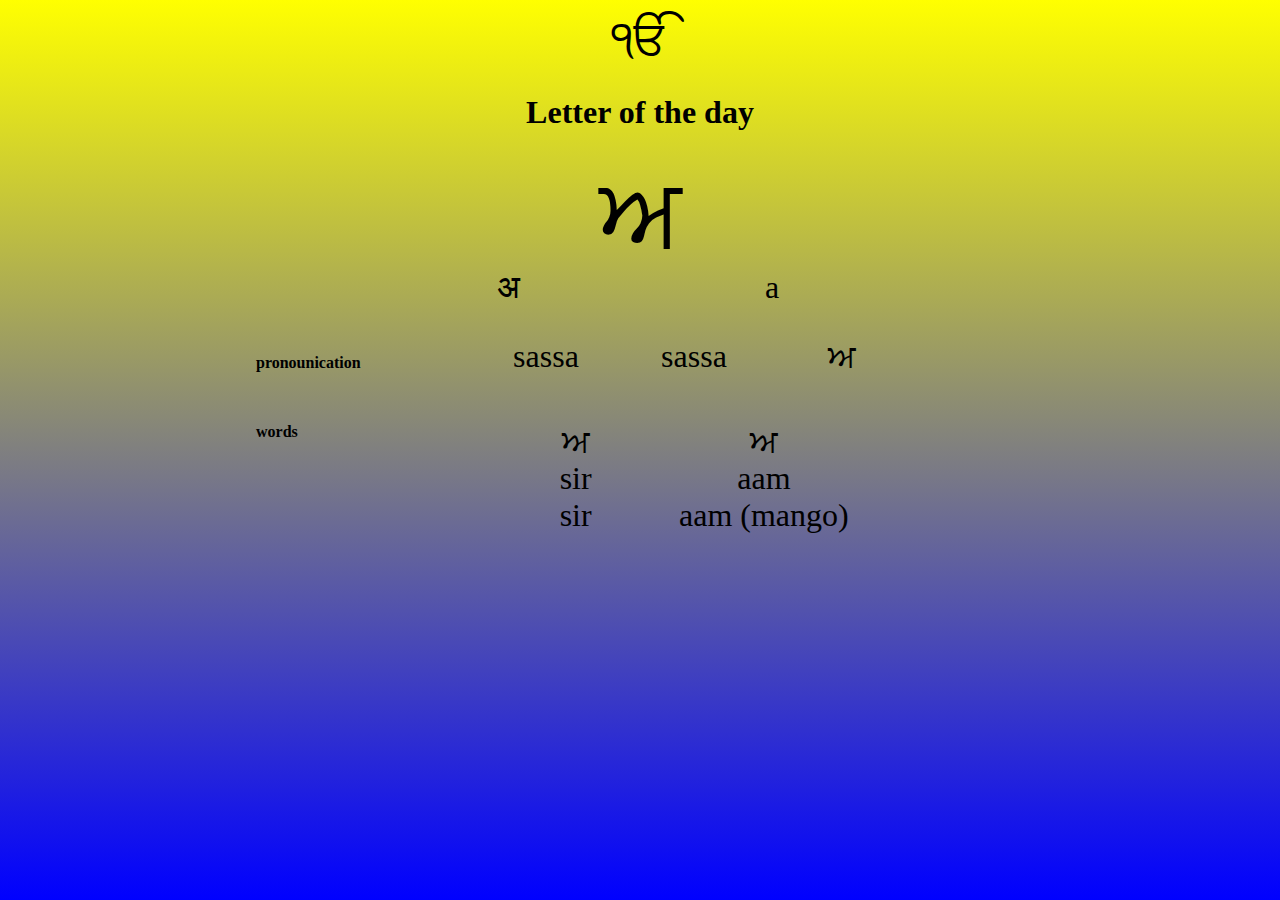
==== index.html @ 8c6b0a73 "initial commit home page" ====
<!doctype html>
<html>
	<head>
		<title>Learn Punjabi Daily</title>
		<meta charset="utf-8">
		<meta name="viewport" content="width=device-width">
		<link href="css/main.css" rel="stylesheet" />
	</head>
	<body>
		<div class="pj-alphabet-omkar size-md padTop_10"></div>
		<h1 class="page-heading size-md hide">Paaji Punjabi Paathsala</h1>

		<h2 class="letter-heading size-sm">Letter of the day</h2>
		<div class="pj-alphabet-a size-xl"></div>
		<div class="other-lang size-sm">
			<div class="hn-alphabet-a"></div>
			<div class=>a</div>
		</div>

		<section class="word-info pronounication">
			<h3>pronounication</h3>
			<dl class="meta-list size-sm">
				<dt>English</dt>
				<dd>sassa</dd>
				<dt>Hindi</dt>
				<dd>sassa</dd>
				<dt>Punjabi</dt>
				<dd class="pj-alphabet-a"></dd>
			</dl>
		</section>

		<section class="word-info counterparts hide">
			<h3>counterparts</h3>
			<dl class="meta-list size-sm">
				<dt>English</dt>
				<dd>S</dd>
				<dt>Hindi</dt>
				<dd>S</dd>
			</dl>
		</section>

		<section class="word-info words">
			<h3 class="words-heading">words</h3>
			<ul class="words-list">
				<li class="">
					<div class="lang-pj"><span class="pj-alphabet-a"></span></div>
					<div class="lang-hn">sir</div>
					<div class="lang-en">sir</div>
				</li>
				<li>
					<div class="lang-pj"><span class="pj-alphabet-a"></span></div>
					<div class="lang-hn">aam</div>
					<div class="lang-en">aam (mango)</div>
				</li>
			</ul>
		</section>
	</body>
</html>
---- css/main.css ----
/* global rules */
html {
	height: 100%;
}
html, body {
	background: linear-gradient(#ff0, #00f);
	font-size: 12px;
	min-height: 100%;
	margin: 0;
	padding: 0;
	text-align: center;
}
.size-xs { font-size: 1em; }
.size-sm { font-size: 2em; }
.size-md { font-size: 3em; }
.size-lg { font-size: 4em; }
.size-xl { font-size: 6em; }

.hide { display: none !important; }
.bold { font-weight: bold !important; }
.text-left { text-align: left !important; }

.padTop_10 { padding-top: 10px !important; }

/* custom fonts */
@font-face {
	font-family: 'gurumukhi';
	font-style: normal;
	font-weight: 400;

	src: url(fonts/NotoSansGurmukhiUI-Regular.eot);
	src: url(fonts/NotoSansGurmukhiUI-Regular.eot?#iefix) format('embedded-opentype'),
		url(fonts/NotoSansGurmukhiUI-Regular.woff2) format('woff2'),
		url(fonts/NotoSansGurmukhiUI-Regular.woff) format('woff'),
		url(fonts/NotoSansGurmukhiUI-Regular.ttf) format('truetype');
}

@font-face {
	font-family: 'devanagari';
	font-style: normal;
	font-weight: 400;

	src: url(fonts/NotoSansDevanagari-Regular.eot);
	src: url(fonts/NotoSansDevanagari-Regular.eot?#iefix) format('embedded-opentype'),
		url(fonts/NotoSansDevanagari-Regular.woff2) format('woff2'),
		url(fonts/NotoSansDevanagari-Regular.woff) format('woff'),
		url(fonts/NotoSansDevanagari-Regular.ttf) format('truetype');
}


/* alphabets */
[class*="pj-alphabet"] {
	font-family: 'gurumukhi';
}
.pj-alphabet-omkar:before {
	content: "\0A74";
}
.pj-alphabet-a:before {
	content: "\0A05";
}
.pj-alphabet-aa:before {
	content: "\0A06";
}

[class*="pj-alphabet"] {
	font-family: 'devanagari';
}
.hn-alphabet-a:before {
	content: "\0905";
}



/* page css */
.page-heading {
	margin: 50px auto;
}
.other-lang div {
	display: inline-block;
	width: 20%;
}
.words-heading {
	text-align: left;
}
.word-info {
	margin: 0 20px;
}
.word-info h3 {
	font-size: 1.5em;
	text-align: left;
	width: 200px;
}

.meta-list {
	text-align: left;
}
.meta-list dt,
.meta-list dd {
	display: inline-block;
	margin: 0;
	text-align: center;
	width: 30%;
}
.meta-list dt {
	display: none;
}

.words-list {
	list-style-type: none;
	padding: 0;
}
.words-list li {
	float: left;
	font-size: 2em;
	width: 25%;
}



@media only screen and (min-width: 768px) {
	body {
		font-size: 16px;
	}
	.word-info {
		margin-left: 20%;
	}
	.word-info h3 {
		font-size: inherit;
		float: left;
	}
	.meta-list dd {
		margin-left: 40px; 
		width: 100px;
	}
	.words-list {
		display: inline-block;
		width: 75%;
	}
}
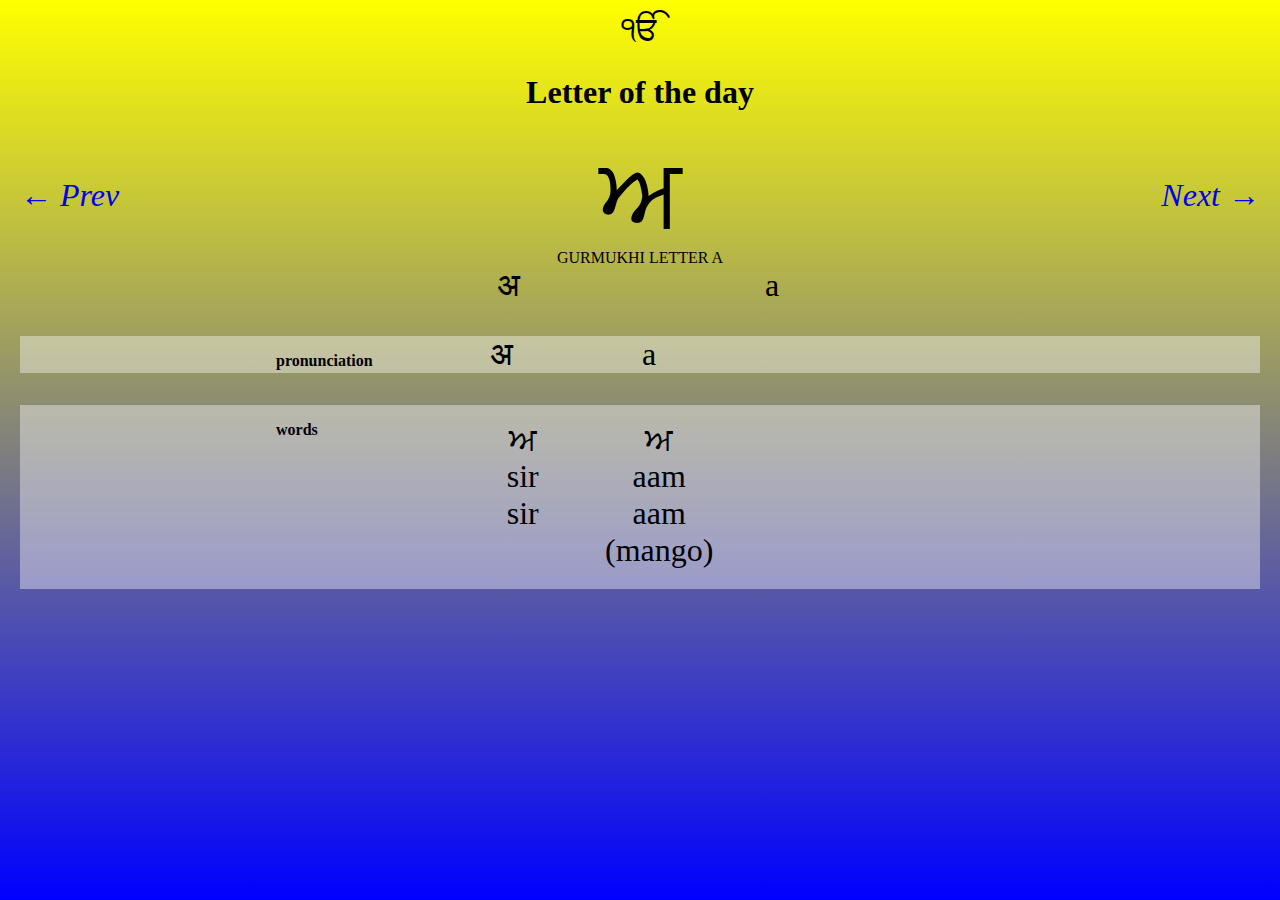
==== commit 3b37dd99: "adding js logic to iterate over json" ====
--- a/index.html
+++ b/index.html
@@ -5,37 +5,44 @@
 		<meta charset="utf-8">
 		<meta name="viewport" content="width=device-width">
 		<link href="css/main.css" rel="stylesheet" />
+		<script src="js/loadjson.js"></script>
 	</head>
 	<body>
-		<div class="pj-alphabet-omkar size-md padTop_10"></div>
+		<div class="pj-alphabet-omkar size-sm padTop_10"></div>
 		<h1 class="page-heading size-md hide">Paaji Punjabi Paathsala</h1>
 
 		<h2 class="letter-heading size-sm">Letter of the day</h2>
-		<div class="pj-alphabet-a size-xl"></div>
-		<div class="other-lang size-sm">
-			<div class="hn-alphabet-a"></div>
-			<div class=>a</div>
+
+		<div id="dailyLetter" class="daily-letter size-xl">
+			<a href="#" class="prev">&larr; Prev</a>
+			<div class="letter"></div>
+			<div class="desc"></div>
+			<a href="#" class="next">Next &rarr;</a>
+		</div>
+		<div id="otherLang" class="other-lang size-sm">
+			<div class="hindi"></div>
+			<div class="english"></div>
 		</div>
 
-		<section class="word-info pronounication">
-			<h3>pronounication</h3>
+		<section id="pronunciation" class="word-info pronunciation">
+			<h3>pronunciation</h3>
 			<dl class="meta-list size-sm">
+				<dt>Hindi</dt>
+				<dd class="hindi">sassa</dd>
 				<dt>English</dt>
-				<dd>sassa</dd>
-				<dt>Hindi</dt>
-				<dd>sassa</dd>
+				<dd class="english">sassa</dd>
 				<dt>Punjabi</dt>
-				<dd class="pj-alphabet-a"></dd>
+				<dd class="punjabi"></dd>
 			</dl>
 		</section>
 
-		<section class="word-info counterparts hide">
+		<section id="counterparts" class="word-info counterparts hide">
 			<h3>counterparts</h3>
 			<dl class="meta-list size-sm">
+				<dt>Hindi</dt>
+				<dd class="hindi"></dd>
 				<dt>English</dt>
-				<dd>S</dd>
-				<dt>Hindi</dt>
-				<dd>S</dd>
+				<dd class="english"></dd>
 			</dl>
 		</section>
 
@@ -54,5 +61,7 @@
 				</li>
 			</ul>
 		</section>
+
+		<script src="js/index.js"></script>
 	</body>
 </html>--- a/css/main.css
+++ b/css/main.css
@@ -10,11 +10,11 @@
 	padding: 0;
 	text-align: center;
 }
-.size-xs { font-size: 1em; }
-.size-sm { font-size: 2em; }
-.size-md { font-size: 3em; }
-.size-lg { font-size: 4em; }
-.size-xl { font-size: 6em; }
+.size-xs { font-size: 1rem; }
+.size-sm { font-size: 2rem; }
+.size-md { font-size: 3rem; }
+.size-lg { font-size: 4rem; }
+.size-xl { font-size: 6rem; }
 
 .hide { display: none !important; }
 .bold { font-weight: bold !important; }
@@ -62,7 +62,7 @@
 	content: "\0A06";
 }
 
-[class*="pj-alphabet"] {
+[class*="hn-alphabet"] {
 	font-family: 'devanagari';
 }
 .hn-alphabet-a:before {
@@ -79,16 +79,46 @@
 	display: inline-block;
 	width: 20%;
 }
+
+.daily-letter {
+	margin: 0 20px;
+	position: relative;
+}
+.daily-letter .desc {
+	font-size: 1rem;
+}
+.prev, .next {
+	font-style: italic;
+    font-size: 2rem;
+	margin-top: -25px;
+    position: absolute;
+	text-decoration: none;
+    top: 50%;
+}
+.prev:active,
+.next:active,
+.prev:focus,
+.next:focus {
+	color: #00f;
+}
+.prev {
+	left: 0;
+}
+.next {
+	right: 0;
+}
+
 .words-heading {
 	text-align: left;
 }
 .word-info {
+	background: rgba(255, 255, 255, 0.4);
 	margin: 0 20px;
 }
 .word-info h3 {
-	font-size: 1.5em;
+	font-size: 1.5rem;
 	text-align: left;
-	width: 200px;
+	width: 175px;
 }
 
 .meta-list {
@@ -111,25 +141,25 @@
 }
 .words-list li {
 	float: left;
-	font-size: 2em;
+	font-size: 2rem;
 	width: 25%;
 }
 
 
 
 @media only screen and (min-width: 768px) {
-	body {
+	html, body {
 		font-size: 16px;
 	}
 	.word-info {
-		margin-left: 20%;
+		padding: 0 20%;
 	}
 	.word-info h3 {
 		font-size: inherit;
 		float: left;
 	}
 	.meta-list dd {
-		margin-left: 40px; 
+		margin-right: 40px; 
 		width: 100px;
 	}
 	.words-list {
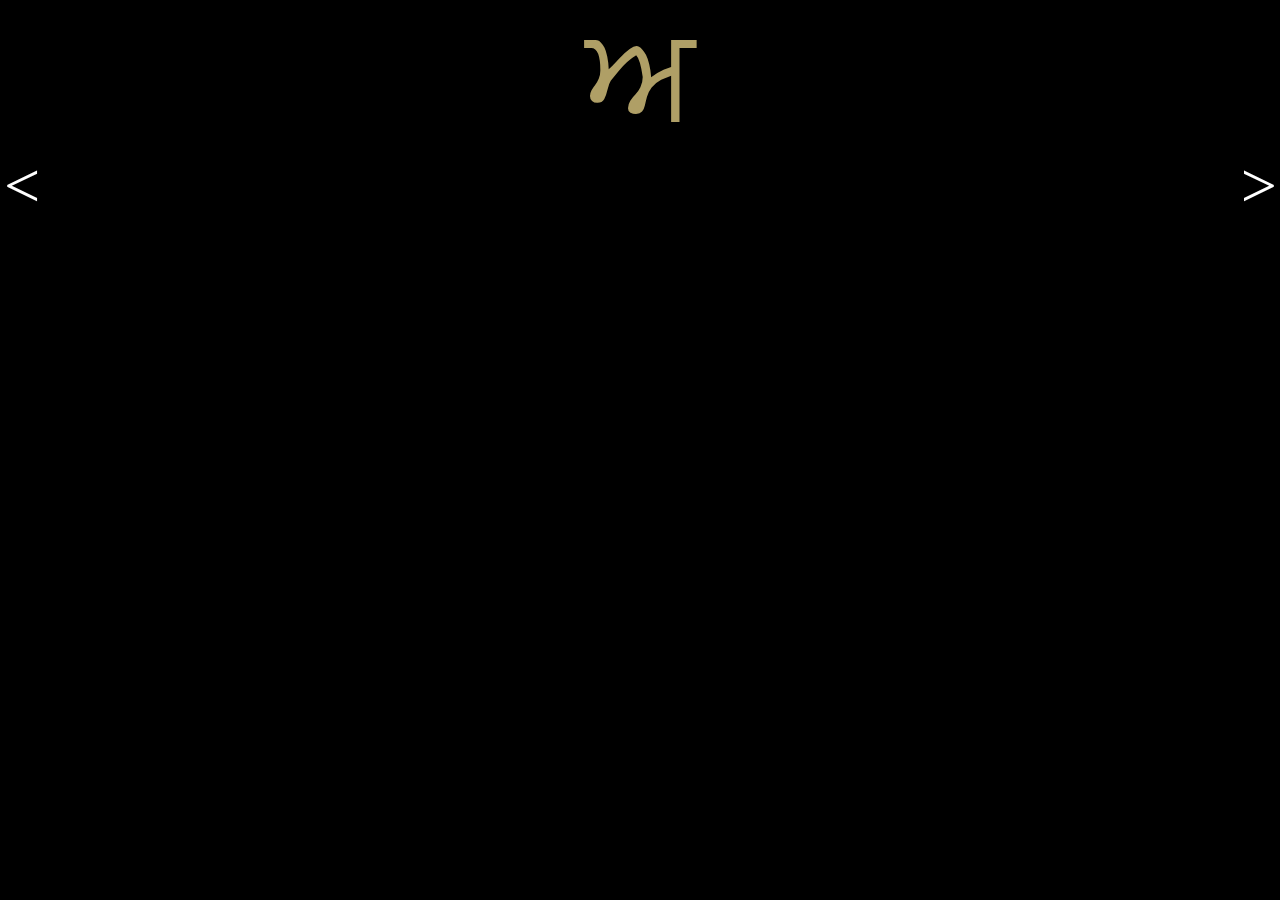
==== commit de90d77b: "css changes, ui enhancements" ====
--- a/index.html
+++ b/index.html
@@ -1,67 +1,87 @@
 <!doctype html>
 <html>
-	<head>
-		<title>Learn Punjabi Daily</title>
-		<meta charset="utf-8">
-		<meta name="viewport" content="width=device-width">
-		<link href="css/main.css" rel="stylesheet" />
-		<script src="js/loadjson.js"></script>
-	</head>
-	<body>
-		<div class="pj-alphabet-omkar size-sm padTop_10"></div>
-		<h1 class="page-heading size-md hide">Paaji Punjabi Paathsala</h1>
 
-		<h2 class="letter-heading size-sm">Letter of the day</h2>
+<head>
+	<title>New Tab</title>
+	<meta charset="utf-8">
+	<meta name="viewport" content="user-scalable=no, width=device-width, initial-scale=1, maximum-scale=1" />
+	<link href="css/main.css" rel="stylesheet" />
+	<script src="js/loadjson.js"></script>
+</head>
 
-		<div id="dailyLetter" class="daily-letter size-xl">
-			<a href="#" class="prev">&larr; Prev</a>
-			<div class="letter"></div>
-			<div class="desc"></div>
-			<a href="#" class="next">Next &rarr;</a>
+<body>
+	
+		<div class="wall">
+			<div class="overlay">
+			<div class="container">
+				<div class="row">
+					<div class="col-md-12">
+						<div id="dailyLetter" class="daily-letter size-xl">
+							<div class="letter"></div>
+						</div>
+					</div>
+				</div>
+				<div class="row">
+					<div class="col-md-3">
+						<a href="#" class="prev">&lt;</a>
+					</div>
+					<div class="col-md-6">
+					</div>
+					<div class="col-md-3">
+						<a href="#" class="next">&gt;</a>
+					</div>
+				</div>
+
+
+
+
+			</div>
+			
+			<div id="otherLang" class="other-lang size-sm">
+				<div class="hindi"></div>
+				<div class="english"></div>
+			</div>
+
+			<section id="pronunciation" class="word-info pronunciation">
+				
+				<dl class="meta-list size-sm">
+					<dt>Hindi</dt>
+					<dd class="hindi">sassa</dd>
+					<dt>English</dt>
+					<dd class="english">sassa</dd>
+					<dt>Punjabi</dt>
+					<dd class="punjabi"></dd>
+				</dl>
+			</section>
+
+			<section id="counterparts" class="word-info counterparts hide">
+				<h3>counterparts</h3>
+				<dl class="meta-list size-sm">
+					<dt>Hindi</dt>
+					<dd class="hindi"></dd>
+					<dt>English</dt>
+					<dd class="english"></dd>
+				</dl>
+			</section>
+
+			<section class="word-info words">
+				<h3 class="words-heading">words</h3>
+				<ul class="words-list">
+					<li class="">
+						<div class="lang-pj"><span class="pj-alphabet-a"></span></div>
+						<div class="lang-hn">sir</div>
+						<div class="lang-en">sir</div>
+					</li>
+					<li>
+						<div class="lang-pj"><span class="pj-alphabet-a"></span></div>
+						<div class="lang-hn">aam</div>
+						<div class="lang-en">aam (mango)</div>
+					</li>
+				</ul>
+			</section>
 		</div>
-		<div id="otherLang" class="other-lang size-sm">
-			<div class="hindi"></div>
-			<div class="english"></div>
-		</div>
+	</div>
+	<script src="js/index.js"></script>
+</body>
 
-		<section id="pronunciation" class="word-info pronunciation">
-			<h3>pronunciation</h3>
-			<dl class="meta-list size-sm">
-				<dt>Hindi</dt>
-				<dd class="hindi">sassa</dd>
-				<dt>English</dt>
-				<dd class="english">sassa</dd>
-				<dt>Punjabi</dt>
-				<dd class="punjabi"></dd>
-			</dl>
-		</section>
-
-		<section id="counterparts" class="word-info counterparts hide">
-			<h3>counterparts</h3>
-			<dl class="meta-list size-sm">
-				<dt>Hindi</dt>
-				<dd class="hindi"></dd>
-				<dt>English</dt>
-				<dd class="english"></dd>
-			</dl>
-		</section>
-
-		<section class="word-info words">
-			<h3 class="words-heading">words</h3>
-			<ul class="words-list">
-				<li class="">
-					<div class="lang-pj"><span class="pj-alphabet-a"></span></div>
-					<div class="lang-hn">sir</div>
-					<div class="lang-en">sir</div>
-				</li>
-				<li>
-					<div class="lang-pj"><span class="pj-alphabet-a"></span></div>
-					<div class="lang-hn">aam</div>
-					<div class="lang-en">aam (mango)</div>
-				</li>
-			</ul>
-		</section>
-
-		<script src="js/index.js"></script>
-	</body>
 </html>--- a/css/main.css
+++ b/css/main.css
@@ -1,20 +1,28 @@
 /* global rules */
-html {
-	height: 100%;
-}
-html, body {
-	background: linear-gradient(#ff0, #00f);
-	font-size: 12px;
-	min-height: 100%;
-	margin: 0;
-	padding: 0;
-	text-align: center;
-}
+html,body {
+	height: 100%; 
+	margin: 0px; 
+	padding: 0px; 
+}
+     
+
+.wall {
+    background-image: url("../images/bg1.jpg");
+	background-color: rgba(0,0,0,1);
+	background-size: cover;
+	height:100%;
+}
+
+.overlay{
+	background-color: rgba(0,0,0,.49);
+	height:100%;
+}
+
 .size-xs { font-size: 1rem; }
 .size-sm { font-size: 2rem; }
 .size-md { font-size: 3rem; }
 .size-lg { font-size: 4rem; }
-.size-xl { font-size: 6rem; }
+.size-xl { font-size: 8rem; }
 
 .hide { display: none !important; }
 .bold { font-weight: bold !important; }
@@ -23,16 +31,17 @@
 .padTop_10 { padding-top: 10px !important; }
 
 /* custom fonts */
+/*TODO: check if these fonts are needed at all*/
 @font-face {
 	font-family: 'gurumukhi';
 	font-style: normal;
 	font-weight: 400;
 
-	src: url(fonts/NotoSansGurmukhiUI-Regular.eot);
-	src: url(fonts/NotoSansGurmukhiUI-Regular.eot?#iefix) format('embedded-opentype'),
-		url(fonts/NotoSansGurmukhiUI-Regular.woff2) format('woff2'),
-		url(fonts/NotoSansGurmukhiUI-Regular.woff) format('woff'),
-		url(fonts/NotoSansGurmukhiUI-Regular.ttf) format('truetype');
+	src: url(fonts/punjabi/NotoSansGurmukhiUI-Regular.eot);
+	src: url(fonts/punjabi/NotoSansGurmukhiUI-Regular.eot?#iefix) format('embedded-opentype'),
+		url(fonts/punjabi/NotoSansGurmukhiUI-Regular.woff2) format('woff2'),
+		url(fonts/punjabi/NotoSansGurmukhiUI-Regular.woff) format('woff'),
+		url(fonts/punjabi/NotoSansGurmukhiUI-Regular.ttf) format('truetype');
 }
 
 @font-face {
@@ -40,11 +49,11 @@
 	font-style: normal;
 	font-weight: 400;
 
-	src: url(fonts/NotoSansDevanagari-Regular.eot);
-	src: url(fonts/NotoSansDevanagari-Regular.eot?#iefix) format('embedded-opentype'),
-		url(fonts/NotoSansDevanagari-Regular.woff2) format('woff2'),
-		url(fonts/NotoSansDevanagari-Regular.woff) format('woff'),
-		url(fonts/NotoSansDevanagari-Regular.ttf) format('truetype');
+	src: url(fonts/hindi/NotoSansDevanagari-Regular.eot);
+	src: url(fonts/hindi/NotoSansDevanagari-Regular.eot?#iefix) format('embedded-opentype'),
+		url(fonts/hindi/NotoSansDevanagari-Regular.woff2) format('woff2'),
+		url(fonts/hindi/NotoSansDevanagari-Regular.woff) format('woff'),
+		url(fonts/hindi/NotoSansDevanagari-Regular.ttf) format('truetype');
 }
 
 
@@ -71,35 +80,34 @@
 
 
 
-/* page css */
-.page-heading {
-	margin: 50px auto;
-}
 .other-lang div {
 	display: inline-block;
-	width: 20%;
+}
+
+.letter{
+  display: inline-block;
 }
 
 .daily-letter {
+	color: #af9f66;
 	margin: 0 20px;
-	position: relative;
-}
-.daily-letter .desc {
-	font-size: 1rem;
-}
+  position: relative;
+  text-align: center;
+}
+
 .prev, .next {
 	font-style: italic;
-    font-size: 2rem;
-	margin-top: -25px;
-    position: absolute;
+    font-size: 4rem;
+    color: #ffffff;
+	    position: absolute;
 	text-decoration: none;
-    top: 50%;
+    
 }
 .prev:active,
 .next:active,
 .prev:focus,
 .next:focus {
-	color: #00f;
+	color: #ffffff;
 }
 .prev {
 	left: 0;
@@ -112,7 +120,7 @@
 	text-align: left;
 }
 .word-info {
-	background: rgba(255, 255, 255, 0.4);
+	
 	margin: 0 20px;
 }
 .word-info h3 {
@@ -147,7 +155,7 @@
 
 
 
-@media only screen and (min-width: 768px) {
+/* @media only screen and (min-width: 768px) {
 	html, body {
 		font-size: 16px;
 	}
@@ -166,4 +174,100 @@
 		display: inline-block;
 		width: 75%;
 	}
-}+} */
+
+* {
+  box-sizing: border-box;
+}
+
+/* Simple Responsive Framework. */
+.row {
+  width: 100%;
+}
+
+/********** Desktop View **********/
+@media (min-width: 992px) {
+  .col-lg-1, .col-lg-2, .col-lg-3, .col-lg-4, .col-lg-5, .col-lg-6, .col-lg-7, .col-lg-8, .col-lg-9, .col-lg-10, .col-lg-11, .col-lg-12 {
+    float: left;    
+  }
+  .col-lg-1 {
+    width: 8.33%;
+  }
+  .col-lg-2 {
+    width: 16.66%;
+  }
+  .col-lg-3 {
+    width: 25%;
+  }
+  .col-lg-4 {
+    width: 33.33%;
+  }
+  .col-lg-5 {
+    width: 41.66%;
+  }
+  .col-lg-6 {
+    width: 50%;
+  }
+  .col-lg-7 {
+    width: 58.33%;
+  }
+  .col-lg-8 {
+    width: 66.66%;
+  }
+  .col-lg-9 {
+    width: 74.99%;
+  }
+  .col-lg-10 {
+    width: 83.33%;
+  }
+  .col-lg-11 {
+    width: 91.66%;
+  }
+  .col-lg-12 {
+    width: 100%;
+  }
+}
+/********** Tablet View **********/
+@media (min-width: 768px) and (max-width: 991px) {
+  .col-md-1, .col-md-2, .col-md-3, .col-md-4, .col-md-5, .col-md-6, .col-md-7, .col-md-8, .col-md-9, .col-md-10, .col-md-11, .col-md-12 {
+    float: left;
+    
+  }
+  .col-md-1 {
+    width: 8.33%;
+  }
+  .col-md-2 {
+    width: 16.66%;
+  }
+  .col-md-3 {
+    width: 25%;
+  }
+  .col-md-4 {
+    width: 33.33%;
+  }
+  .col-md-5 {
+    width: 41.66%;
+  }
+  .col-md-6 {
+    width: 50%;
+  }
+  .col-md-7 {
+    width: 58.33%;
+  }
+  .col-md-8 {
+    width: 66.66%;
+  }
+  .col-md-9 {
+    width: 74.99%;
+  }
+  .col-md-10 {
+    width: 83.33%;
+  }
+  .col-md-11 {
+    width: 91.66%;
+  }
+  .col-md-12 {
+    width: 100%;
+  }
+}
+
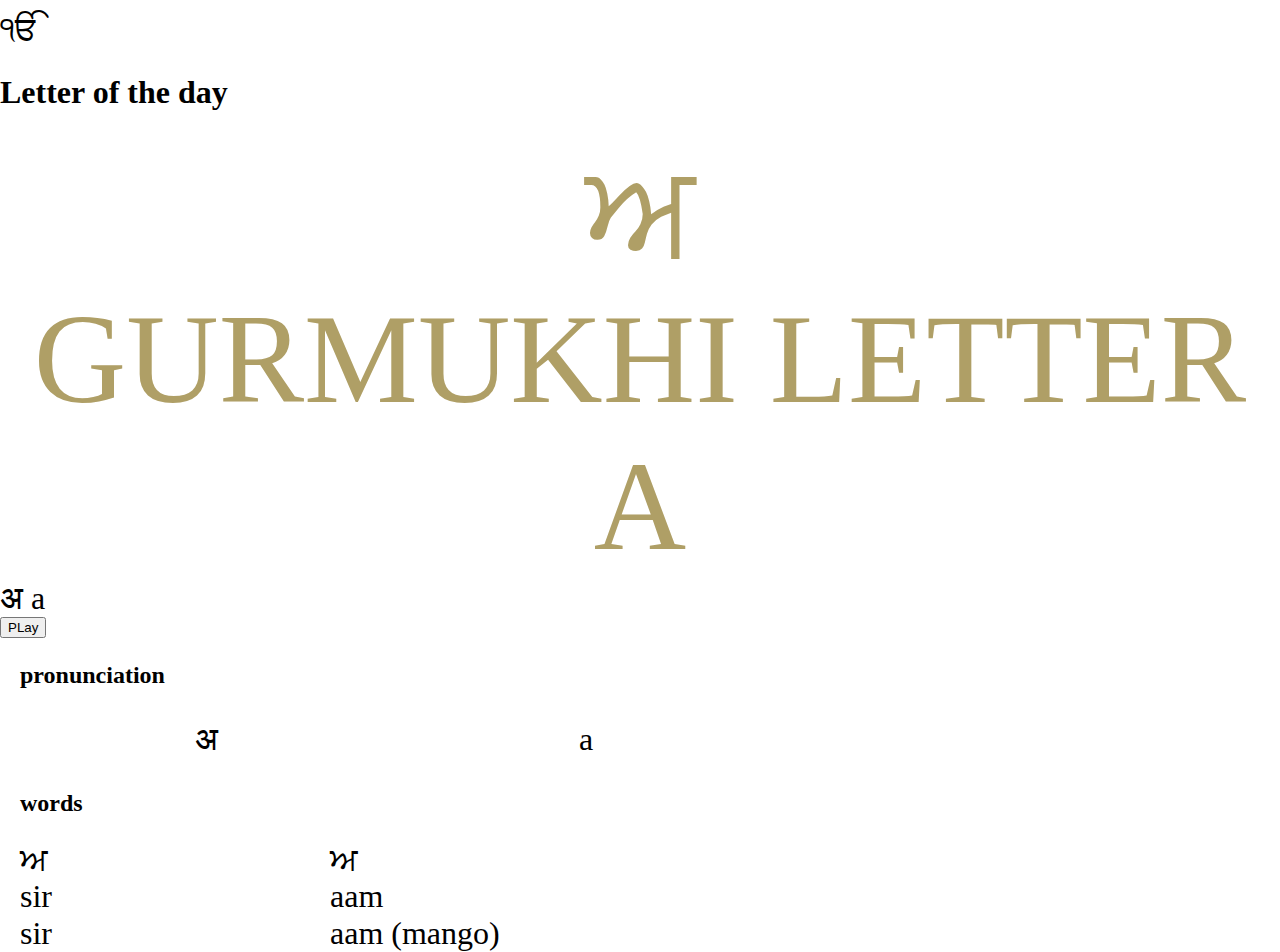
==== commit 70721e43: "adding audio - trial 1" ====
--- a/index.html
+++ b/index.html
@@ -1,87 +1,76 @@
 <!doctype html>
 <html>
+	<head>
+		<title>Learn Punjabi Daily</title>
+		<meta charset="utf-8">
+		<meta name="viewport" content="width=device-width">
+		<link href="css/main.css" rel="stylesheet" />
+		<script src="js/loadjson.js"></script>
+	</head>
+	<body>
+		<div class="pj-alphabet-omkar size-sm padTop_10"></div>
+		<h1 class="page-heading size-md hide">Paaji Punjabi Paathsala</h1>
 
-<head>
-	<title>New Tab</title>
-	<meta charset="utf-8">
-	<meta name="viewport" content="user-scalable=no, width=device-width, initial-scale=1, maximum-scale=1" />
-	<link href="css/main.css" rel="stylesheet" />
-	<script src="js/loadjson.js"></script>
-</head>
+		<h2 class="letter-heading size-sm">Letter of the day</h2>
 
-<body>
-	
-		<div class="wall">
-			<div class="overlay">
-			<div class="container">
-				<div class="row">
-					<div class="col-md-12">
-						<div id="dailyLetter" class="daily-letter size-xl">
-							<div class="letter"></div>
-						</div>
-					</div>
-				</div>
-				<div class="row">
-					<div class="col-md-3">
-						<a href="#" class="prev">&lt;</a>
-					</div>
-					<div class="col-md-6">
-					</div>
-					<div class="col-md-3">
-						<a href="#" class="next">&gt;</a>
-					</div>
-				</div>
+		<div id="dailyLetter" class="daily-letter size-xl">
+			<a href="#" class="prev">&larr; Prev</a>
+			<div class="letter"></div>
+			<div class="desc"></div>
+			<a href="#" class="next">Next &rarr;</a>
+		</div>
+		<div id="otherLang" class="other-lang size-sm">
+			<div class="hindi"></div>
+			<div class="english"></div>
+		</div>
 
+		
+<button id="play" type="button">PLay</button>
+<audio id="aud" controls class="hide">
+  <source src="audio/horse.ogg" type="audio/ogg">
+  <source src="audio/horse.mp3" type="audio/mpeg">
+Your browser does not support the audio element.
+</audio>
+		
 
+		<section id="pronunciation" class="word-info pronunciation">
+			<h3>pronunciation</h3>
+			<dl class="meta-list size-sm">
+				<dt>Hindi</dt>
+				<dd class="hindi">sassa</dd>
+				<dt>English</dt>
+				<dd class="english">sassa</dd>
+				<dt>Punjabi</dt>
+				<dd class="punjabi"></dd>
+			</dl>
+		</section>
 
+		<section id="counterparts" class="word-info counterparts hide">
+			<h3>counterparts</h3>
+			<dl class="meta-list size-sm">
+				<dt>Hindi</dt>
+				<dd class="hindi"></dd>
+				<dt>English</dt>
+				<dd class="english"></dd>
+			</dl>
+		</section>
 
-			</div>
-			
-			<div id="otherLang" class="other-lang size-sm">
-				<div class="hindi"></div>
-				<div class="english"></div>
-			</div>
+		<section class="word-info words">
+			<h3 class="words-heading">words</h3>
+			<ul class="words-list">
+				<li class="">
+					<div class="lang-pj"><span class="pj-alphabet-a"></span></div>
+					<div class="lang-hn">sir</div>
+					<div class="lang-en">sir</div>
+				</li>
+				<li>
+					<div class="lang-pj"><span class="pj-alphabet-a"></span></div>
+					<div class="lang-hn">aam</div>
+					<div class="lang-en">aam (mango)</div>
+				</li>
+			</ul>
+		</section>
 
-			<section id="pronunciation" class="word-info pronunciation">
-				
-				<dl class="meta-list size-sm">
-					<dt>Hindi</dt>
-					<dd class="hindi">sassa</dd>
-					<dt>English</dt>
-					<dd class="english">sassa</dd>
-					<dt>Punjabi</dt>
-					<dd class="punjabi"></dd>
-				</dl>
-			</section>
-
-			<section id="counterparts" class="word-info counterparts hide">
-				<h3>counterparts</h3>
-				<dl class="meta-list size-sm">
-					<dt>Hindi</dt>
-					<dd class="hindi"></dd>
-					<dt>English</dt>
-					<dd class="english"></dd>
-				</dl>
-			</section>
-
-			<section class="word-info words">
-				<h3 class="words-heading">words</h3>
-				<ul class="words-list">
-					<li class="">
-						<div class="lang-pj"><span class="pj-alphabet-a"></span></div>
-						<div class="lang-hn">sir</div>
-						<div class="lang-en">sir</div>
-					</li>
-					<li>
-						<div class="lang-pj"><span class="pj-alphabet-a"></span></div>
-						<div class="lang-hn">aam</div>
-						<div class="lang-en">aam (mango)</div>
-					</li>
-				</ul>
-			</section>
-		</div>
-	</div>
-	<script src="js/index.js"></script>
-</body>
-
+		<script src="js/index.js"></script>
+	</body>
 </html>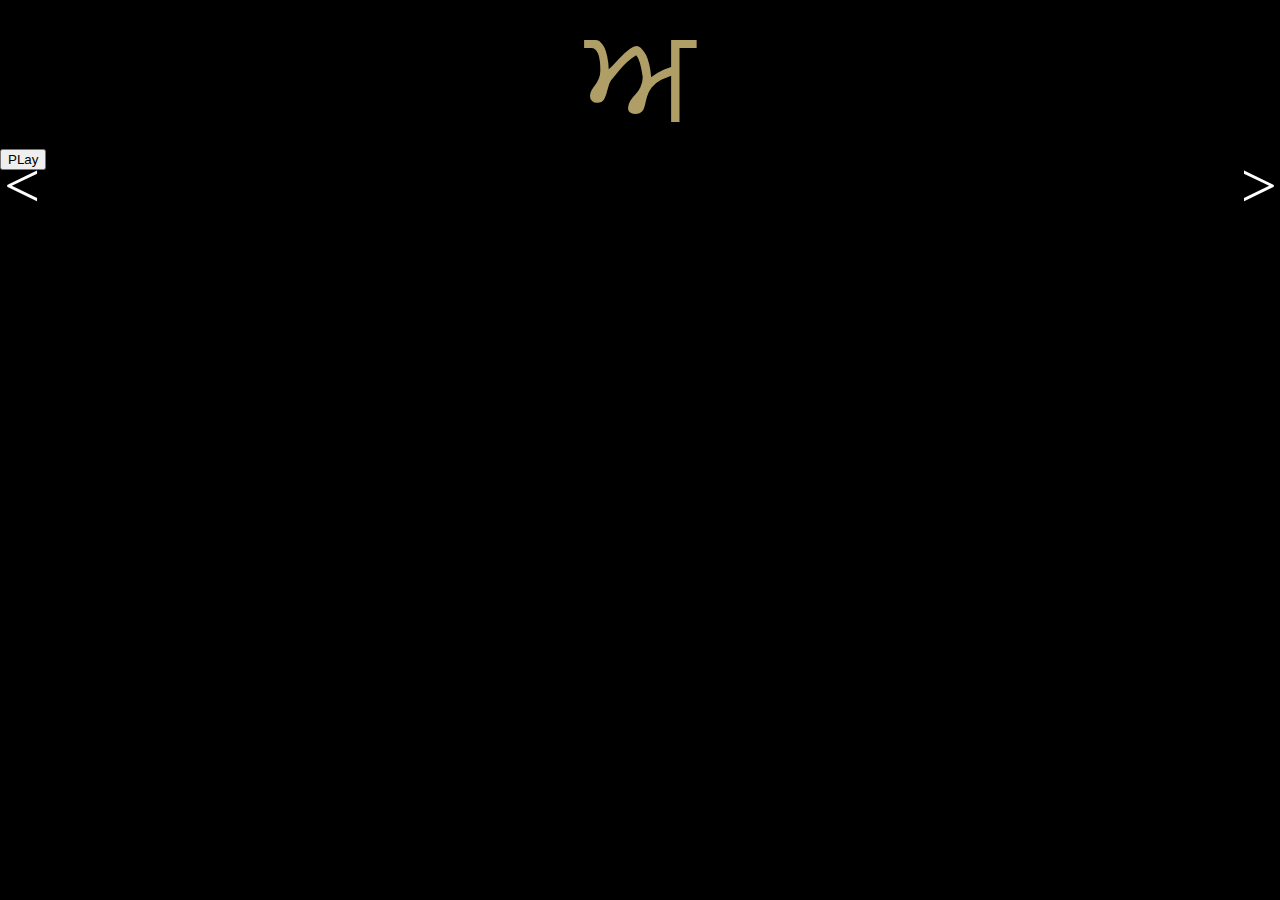
==== commit f0f9757e: "Merge pull request #2 from NavenduSanwal/master" ====
--- a/index.html
+++ b/index.html
@@ -1,28 +1,39 @@
 <!doctype html>
 <html>
-	<head>
-		<title>Learn Punjabi Daily</title>
-		<meta charset="utf-8">
-		<meta name="viewport" content="width=device-width">
-		<link href="css/main.css" rel="stylesheet" />
-		<script src="js/loadjson.js"></script>
-	</head>
-	<body>
-		<div class="pj-alphabet-omkar size-sm padTop_10"></div>
-		<h1 class="page-heading size-md hide">Paaji Punjabi Paathsala</h1>
 
-		<h2 class="letter-heading size-sm">Letter of the day</h2>
+<head>
+	<title>New Tab</title>
+	<meta charset="utf-8">
+	<meta name="viewport" content="user-scalable=no, width=device-width, initial-scale=1, maximum-scale=1" />
+	<link href="css/main.css" rel="stylesheet" />
+	<script src="js/loadjson.js"></script>
+</head>
 
-		<div id="dailyLetter" class="daily-letter size-xl">
-			<a href="#" class="prev">&larr; Prev</a>
-			<div class="letter"></div>
-			<div class="desc"></div>
-			<a href="#" class="next">Next &rarr;</a>
-		</div>
-		<div id="otherLang" class="other-lang size-sm">
-			<div class="hindi"></div>
-			<div class="english"></div>
-		</div>
+<body>
+	
+		<div class="wall">
+			<div class="overlay">
+			<div class="container">
+				<div class="row">
+					<div class="col-md-12">
+						<div id="dailyLetter" class="daily-letter size-xl">
+							<div class="letter"></div>
+						</div>
+					</div>
+				</div>
+				<div class="row">
+					<div class="col-md-3">
+						<a href="#" class="prev">&lt;</a>
+					</div>
+					<div class="col-md-6">
+					</div>
+					<div class="col-md-3">
+						<a href="#" class="next">&gt;</a>
+					</div>
+				</div>
+
+
+
 
 		
 <button id="play" type="button">PLay</button>
@@ -45,32 +56,55 @@
 			</dl>
 		</section>
 
-		<section id="counterparts" class="word-info counterparts hide">
-			<h3>counterparts</h3>
-			<dl class="meta-list size-sm">
-				<dt>Hindi</dt>
-				<dd class="hindi"></dd>
-				<dt>English</dt>
-				<dd class="english"></dd>
-			</dl>
-		</section>
 
-		<section class="word-info words">
-			<h3 class="words-heading">words</h3>
-			<ul class="words-list">
-				<li class="">
-					<div class="lang-pj"><span class="pj-alphabet-a"></span></div>
-					<div class="lang-hn">sir</div>
-					<div class="lang-en">sir</div>
-				</li>
-				<li>
-					<div class="lang-pj"><span class="pj-alphabet-a"></span></div>
-					<div class="lang-hn">aam</div>
-					<div class="lang-en">aam (mango)</div>
-				</li>
-			</ul>
-		</section>
 
-		<script src="js/index.js"></script>
-	</body>
+			</div>
+			
+			<div id="otherLang" class="other-lang size-sm">
+				<div class="hindi"></div>
+				<div class="english"></div>
+			</div>
+
+			<section id="pronunciation" class="word-info pronunciation">
+				
+				<dl class="meta-list size-sm">
+					<dt>Hindi</dt>
+					<dd class="hindi">sassa</dd>
+					<dt>English</dt>
+					<dd class="english">sassa</dd>
+					<dt>Punjabi</dt>
+					<dd class="punjabi"></dd>
+				</dl>
+			</section>
+
+			<section id="counterparts" class="word-info counterparts hide">
+				<h3>counterparts</h3>
+				<dl class="meta-list size-sm">
+					<dt>Hindi</dt>
+					<dd class="hindi"></dd>
+					<dt>English</dt>
+					<dd class="english"></dd>
+				</dl>
+			</section>
+
+			<section class="word-info words">
+				<h3 class="words-heading">words</h3>
+				<ul class="words-list">
+					<li class="">
+						<div class="lang-pj"><span class="pj-alphabet-a"></span></div>
+						<div class="lang-hn">sir</div>
+						<div class="lang-en">sir</div>
+					</li>
+					<li>
+						<div class="lang-pj"><span class="pj-alphabet-a"></span></div>
+						<div class="lang-hn">aam</div>
+						<div class="lang-en">aam (mango)</div>
+					</li>
+				</ul>
+			</section>
+		</div>
+	</div>
+	<script src="js/index.js"></script>
+</body>
+
 </html>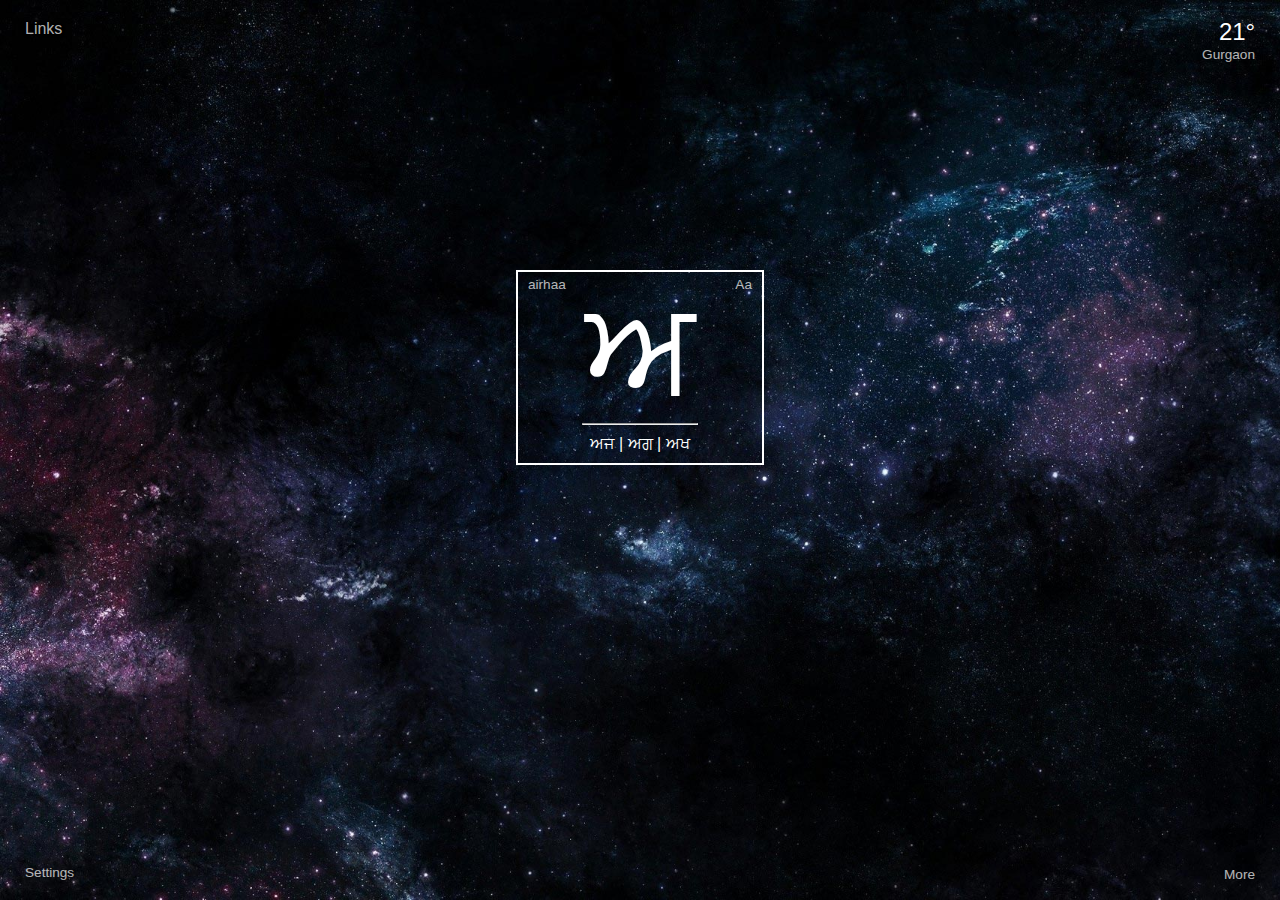
==== commit f3b6ed02: "redesigned the landing page" ====
--- a/index.html
+++ b/index.html
@@ -4,15 +4,60 @@
 <head>
 	<title>New Tab</title>
 	<meta charset="utf-8">
-	<meta name="viewport" content="user-scalable=no, width=device-width, initial-scale=1, maximum-scale=1" />
+	<meta name="description" content="">
+	<meta name="viewport" content="width=device-width">
 	<link href="css/main.css" rel="stylesheet" />
 	<script src="js/loadjson.js"></script>
 </head>
 
 <body>
-	
-		<div class="wall">
-			<div class="overlay">
+	<div class="wall">
+		<div class="container">
+			<div class="row first-row">
+				<div class="col-lg-2 col-md-2">
+					<div class="quicklinks">
+						<span>Links</span>
+					</div>
+				</div>
+				<div class="col-lg-2 col-md-2 top-right">
+					<div class="metric-stat">
+						<span class="metric-stat-number">21</span>
+						<span class="weather-degree">°</span>
+						<span class="unit hide">c</span>
+					</div>
+					<span class="location metric-label data" title="">Gurgaon</span>
+				</div>
+			</div>
+
+			<div class=" row middle-row">
+				<div class="col-md-12">
+					<div id="dailyLetter" class="daily-letter ">
+						<div class="box">
+							<div class="letter size-xl" onclick="PlaySound('airhaa')">ਅ</div>
+							<hr class="divider">
+							<span class="name">airhaa</span>
+							<span class="sound">Aa</span>
+							<div class="words">
+								<span>ਅਜ | ਅਗ | ਅਖ</span>
+							</div>
+						</div>
+					</div>
+				</div>
+			</div>
+
+			<div class="row bottom-row">
+				<div class="col-lg-2 col-md-2">
+					<div class="setting">
+						<span>Settings</span>
+					</div>
+				</div>
+				<div class="col-lg-2 col-md-2 bottom-right">
+					<span class="more" title="">More</span>
+				</div>
+			</div>
+		</div>
+
+		<!-- <div class="overlay">
 			<div class="container">
 				<div class="row">
 					<div class="col-md-12">
@@ -21,7 +66,7 @@
 						</div>
 					</div>
 				</div>
-				<div class="row">
+				<!-- <div class="row">
 					<div class="col-md-3">
 						<a href="#" class="prev">&lt;</a>
 					</div>
@@ -30,37 +75,14 @@
 					<div class="col-md-3">
 						<a href="#" class="next">&gt;</a>
 					</div>
-				</div>
+				</div> -->
 
 
 
+		<!-- 
+			</div> -->
 
-		
-<button id="play" type="button">PLay</button>
-<audio id="aud" controls class="hide">
-  <source src="audio/horse.ogg" type="audio/ogg">
-  <source src="audio/horse.mp3" type="audio/mpeg">
-Your browser does not support the audio element.
-</audio>
-		
-
-		<section id="pronunciation" class="word-info pronunciation">
-			<h3>pronunciation</h3>
-			<dl class="meta-list size-sm">
-				<dt>Hindi</dt>
-				<dd class="hindi">sassa</dd>
-				<dt>English</dt>
-				<dd class="english">sassa</dd>
-				<dt>Punjabi</dt>
-				<dd class="punjabi"></dd>
-			</dl>
-		</section>
-
-
-
-			</div>
-			
-			<div id="otherLang" class="other-lang size-sm">
+		<!-- <div id="otherLang" class="other-lang size-sm">
 				<div class="hindi"></div>
 				<div class="english"></div>
 			</div>
@@ -102,7 +124,7 @@
 					</li>
 				</ul>
 			</section>
-		</div>
+		</div> -->
 	</div>
 	<script src="js/index.js"></script>
 </body>
--- a/css/main.css
+++ b/css/main.css
@@ -1,159 +1,285 @@
 /* global rules */
-html,body {
-	height: 100%; 
-	margin: 0px; 
-	padding: 0px; 
-}
-     
+
+html,
+body {
+  height: 100%;
+  margin: 0px;
+  padding: 0px;
+  color: #fff;
+  font-family: "Helvetica Neue", Helvetica, Arial, sans-serif;
+}
 
 .wall {
-    background-image: url("../images/bg1.jpg");
-	background-color: rgba(0,0,0,1);
-	background-size: cover;
-	height:100%;
-}
-
-.overlay{
-	background-color: rgba(0,0,0,.49);
-	height:100%;
-}
-
-.size-xs { font-size: 1rem; }
-.size-sm { font-size: 2rem; }
-.size-md { font-size: 3rem; }
-.size-lg { font-size: 4rem; }
-.size-xl { font-size: 8rem; }
-
-.hide { display: none !important; }
-.bold { font-weight: bold !important; }
-.text-left { text-align: left !important; }
-
-.padTop_10 { padding-top: 10px !important; }
+  background-image: url("../images/downloaded.jpg");
+  background-size: cover;
+  height: 100%;
+}
+
+.quicklinks {
+  padding-left: 25px;
+  cursor: pointer;
+  color: rgba(255, 255, 255, .7);
+  transition: color .15s ease, text-shadow .15s ease;
+  text-shadow: 0 1px 5px rgba(0, 0, 0, .1);
+}
+
+.first-row {
+  padding-top: 20px;
+}
+
+.bottom-row {
+  position: absolute;
+  padding-bottom: 20px;
+  bottom: 0;
+}
+
+.top-right {
+  position: absolute;
+  padding-right: 25px;
+  right: 0;
+  text-align: right
+}
+
+.middle-row {
+  position: absolute;
+  top: 30%
+}
+
+.bottom-right {
+  position: absolute;
+  padding-right: 25px;
+  right: 0;
+  text-align: right
+}
+
+.setting {
+  padding-left: 25px;
+  opacity: .7;
+  font-size: 85%;
+}
+
+.metric-stat {
+  margin-left: 5px;
+  display: block;
+  position: relative;
+  font-size: 150%;
+  font-weight: 500;
+  line-height: 100%;
+}
+
+.weather-degree {
+  margin-left: -7px;
+}
+
+.metric-label {
+  min-height: 13px;
+  margin: 0 -1px;
+  padding: 3px 1px 2px;
+  display: inline-block;
+  font-size: 85%;
+  font-weight: 500;
+  opacity: .7;
+}
+
+.more {
+  font-size: 85%;
+  font-weight: 500;
+  opacity: .7;
+}
+
+.size-xs {
+  font-size: 1rem;
+}
+
+.size-sm {
+  font-size: 2rem;
+}
+
+.size-md {
+  font-size: 3rem;
+}
+
+.size-lg {
+  font-size: 4rem;
+}
+
+.size-xl {
+  font-size: 8rem;
+}
+
+.hide {
+  display: none !important;
+}
+
+.bold {
+  font-weight: bold !important;
+}
+
+.text-left {
+  text-align: left !important;
+}
+
+.padTop_10 {
+  padding-top: 10px !important;
+}
 
 /* custom fonts */
+
 /*TODO: check if these fonts are needed at all*/
+
 @font-face {
-	font-family: 'gurumukhi';
-	font-style: normal;
-	font-weight: 400;
-
-	src: url(fonts/punjabi/NotoSansGurmukhiUI-Regular.eot);
-	src: url(fonts/punjabi/NotoSansGurmukhiUI-Regular.eot?#iefix) format('embedded-opentype'),
-		url(fonts/punjabi/NotoSansGurmukhiUI-Regular.woff2) format('woff2'),
-		url(fonts/punjabi/NotoSansGurmukhiUI-Regular.woff) format('woff'),
-		url(fonts/punjabi/NotoSansGurmukhiUI-Regular.ttf) format('truetype');
+  font-family: 'gurumukhi';
+  font-style: normal;
+  font-weight: 400;
+  src: url(fonts/punjabi/NotoSansGurmukhiUI-Regular.eot);
+  src: url(fonts/punjabi/NotoSansGurmukhiUI-Regular.eot?#iefix) format('embedded-opentype'), url(fonts/punjabi/NotoSansGurmukhiUI-Regular.woff2) format('woff2'), url(fonts/punjabi/NotoSansGurmukhiUI-Regular.woff) format('woff'), url(fonts/punjabi/NotoSansGurmukhiUI-Regular.ttf) format('truetype');
 }
 
 @font-face {
-	font-family: 'devanagari';
-	font-style: normal;
-	font-weight: 400;
-
-	src: url(fonts/hindi/NotoSansDevanagari-Regular.eot);
-	src: url(fonts/hindi/NotoSansDevanagari-Regular.eot?#iefix) format('embedded-opentype'),
-		url(fonts/hindi/NotoSansDevanagari-Regular.woff2) format('woff2'),
-		url(fonts/hindi/NotoSansDevanagari-Regular.woff) format('woff'),
-		url(fonts/hindi/NotoSansDevanagari-Regular.ttf) format('truetype');
-}
-
+  font-family: 'devanagari';
+  font-style: normal;
+  font-weight: 400;
+  src: url(fonts/hindi/NotoSansDevanagari-Regular.eot);
+  src: url(fonts/hindi/NotoSansDevanagari-Regular.eot?#iefix) format('embedded-opentype'), url(fonts/hindi/NotoSansDevanagari-Regular.woff2) format('woff2'), url(fonts/hindi/NotoSansDevanagari-Regular.woff) format('woff'), url(fonts/hindi/NotoSansDevanagari-Regular.ttf) format('truetype');
+}
 
 /* alphabets */
+
 [class*="pj-alphabet"] {
-	font-family: 'gurumukhi';
-}
+  font-family: 'gurumukhi';
+}
+
 .pj-alphabet-omkar:before {
-	content: "\0A74";
-}
+  content: "\0A74";
+}
+
 .pj-alphabet-a:before {
-	content: "\0A05";
-}
+  content: "\0A05";
+}
+
 .pj-alphabet-aa:before {
-	content: "\0A06";
+  content: "\0A06";
 }
 
 [class*="hn-alphabet"] {
-	font-family: 'devanagari';
-}
+  font-family: 'devanagari';
+}
+
 .hn-alphabet-a:before {
-	content: "\0905";
-}
-
-
+  content: "\0905";
+}
 
 .other-lang div {
-	display: inline-block;
-}
-
-.letter{
   display: inline-block;
 }
 
+.letter {
+  display: inline-block;
+}
+
+.name {
+  position: absolute;
+  top: 5px;
+  left: 10px;
+  opacity: .7;
+  font-size: 85%;
+}
+
+.words {
+  padding: 10px 0;
+}
+
+.sound {
+  position: absolute;
+  top: 5px;
+  right: 10px;
+  opacity: .7;
+  font-size: 85%;
+}
+
 .daily-letter {
-	color: #af9f66;
-	margin: 0 20px;
+  color: #fff;
+  margin: 0 20px;
   position: relative;
   text-align: center;
-}
-
-.prev, .next {
-	font-style: italic;
-    font-size: 4rem;
-    color: #ffffff;
-	    position: absolute;
-	text-decoration: none;
-    
-}
+  cursor: pointer;
+}
+
+.divider {
+  margin: 0 4em;
+}
+
+.box {
+  border: 2px solid #fff;
+  margin-right: 40%;
+  margin-left: 40%;
+  position: relative;
+}
+
+.prev,
+.next {
+  font-style: italic;
+  font-size: 4rem;
+  color: #ffffff;
+  position: absolute;
+  text-decoration: none;
+}
+
 .prev:active,
 .next:active,
 .prev:focus,
 .next:focus {
-	color: #ffffff;
-}
+  color: #ffffff;
+}
+
 .prev {
-	left: 0;
-}
+  left: 0;
+}
+
 .next {
-	right: 0;
+  right: 0;
 }
 
 .words-heading {
-	text-align: left;
-}
+  text-align: left;
+}
+
 .word-info {
-	
-	margin: 0 20px;
-}
+  margin: 0 20px;
+}
+
 .word-info h3 {
-	font-size: 1.5rem;
-	text-align: left;
-	width: 175px;
+  font-size: 1.5rem;
+  text-align: left;
+  width: 175px;
 }
 
 .meta-list {
-	text-align: left;
-}
+  text-align: left;
+}
+
 .meta-list dt,
 .meta-list dd {
-	display: inline-block;
-	margin: 0;
-	text-align: center;
-	width: 30%;
-}
+  display: inline-block;
+  margin: 0;
+  text-align: center;
+  width: 30%;
+}
+
 .meta-list dt {
-	display: none;
+  display: none;
 }
 
 .words-list {
-	list-style-type: none;
-	padding: 0;
-}
+  list-style-type: none;
+  padding: 0;
+}
+
 .words-list li {
-	float: left;
-	font-size: 2rem;
-	width: 25%;
-}
-
-
+  float: left;
+  font-size: 2rem;
+  width: 25%;
+}
 
 /* @media only screen and (min-width: 768px) {
 	html, body {
@@ -181,14 +307,27 @@
 }
 
 /* Simple Responsive Framework. */
+
 .row {
   width: 100%;
 }
 
 /********** Desktop View **********/
+
 @media (min-width: 992px) {
-  .col-lg-1, .col-lg-2, .col-lg-3, .col-lg-4, .col-lg-5, .col-lg-6, .col-lg-7, .col-lg-8, .col-lg-9, .col-lg-10, .col-lg-11, .col-lg-12 {
-    float: left;    
+  .col-lg-1,
+  .col-lg-2,
+  .col-lg-3,
+  .col-lg-4,
+  .col-lg-5,
+  .col-lg-6,
+  .col-lg-7,
+  .col-lg-8,
+  .col-lg-9,
+  .col-lg-10,
+  .col-lg-11,
+  .col-lg-12 {
+    float: left;
   }
   .col-lg-1 {
     width: 8.33%;
@@ -227,11 +366,23 @@
     width: 100%;
   }
 }
+
 /********** Tablet View **********/
+
 @media (min-width: 768px) and (max-width: 991px) {
-  .col-md-1, .col-md-2, .col-md-3, .col-md-4, .col-md-5, .col-md-6, .col-md-7, .col-md-8, .col-md-9, .col-md-10, .col-md-11, .col-md-12 {
+  .col-md-1,
+  .col-md-2,
+  .col-md-3,
+  .col-md-4,
+  .col-md-5,
+  .col-md-6,
+  .col-md-7,
+  .col-md-8,
+  .col-md-9,
+  .col-md-10,
+  .col-md-11,
+  .col-md-12 {
     float: left;
-    
   }
   .col-md-1 {
     width: 8.33%;
@@ -269,5 +420,4 @@
   .col-md-12 {
     width: 100%;
   }
-}
-
+}